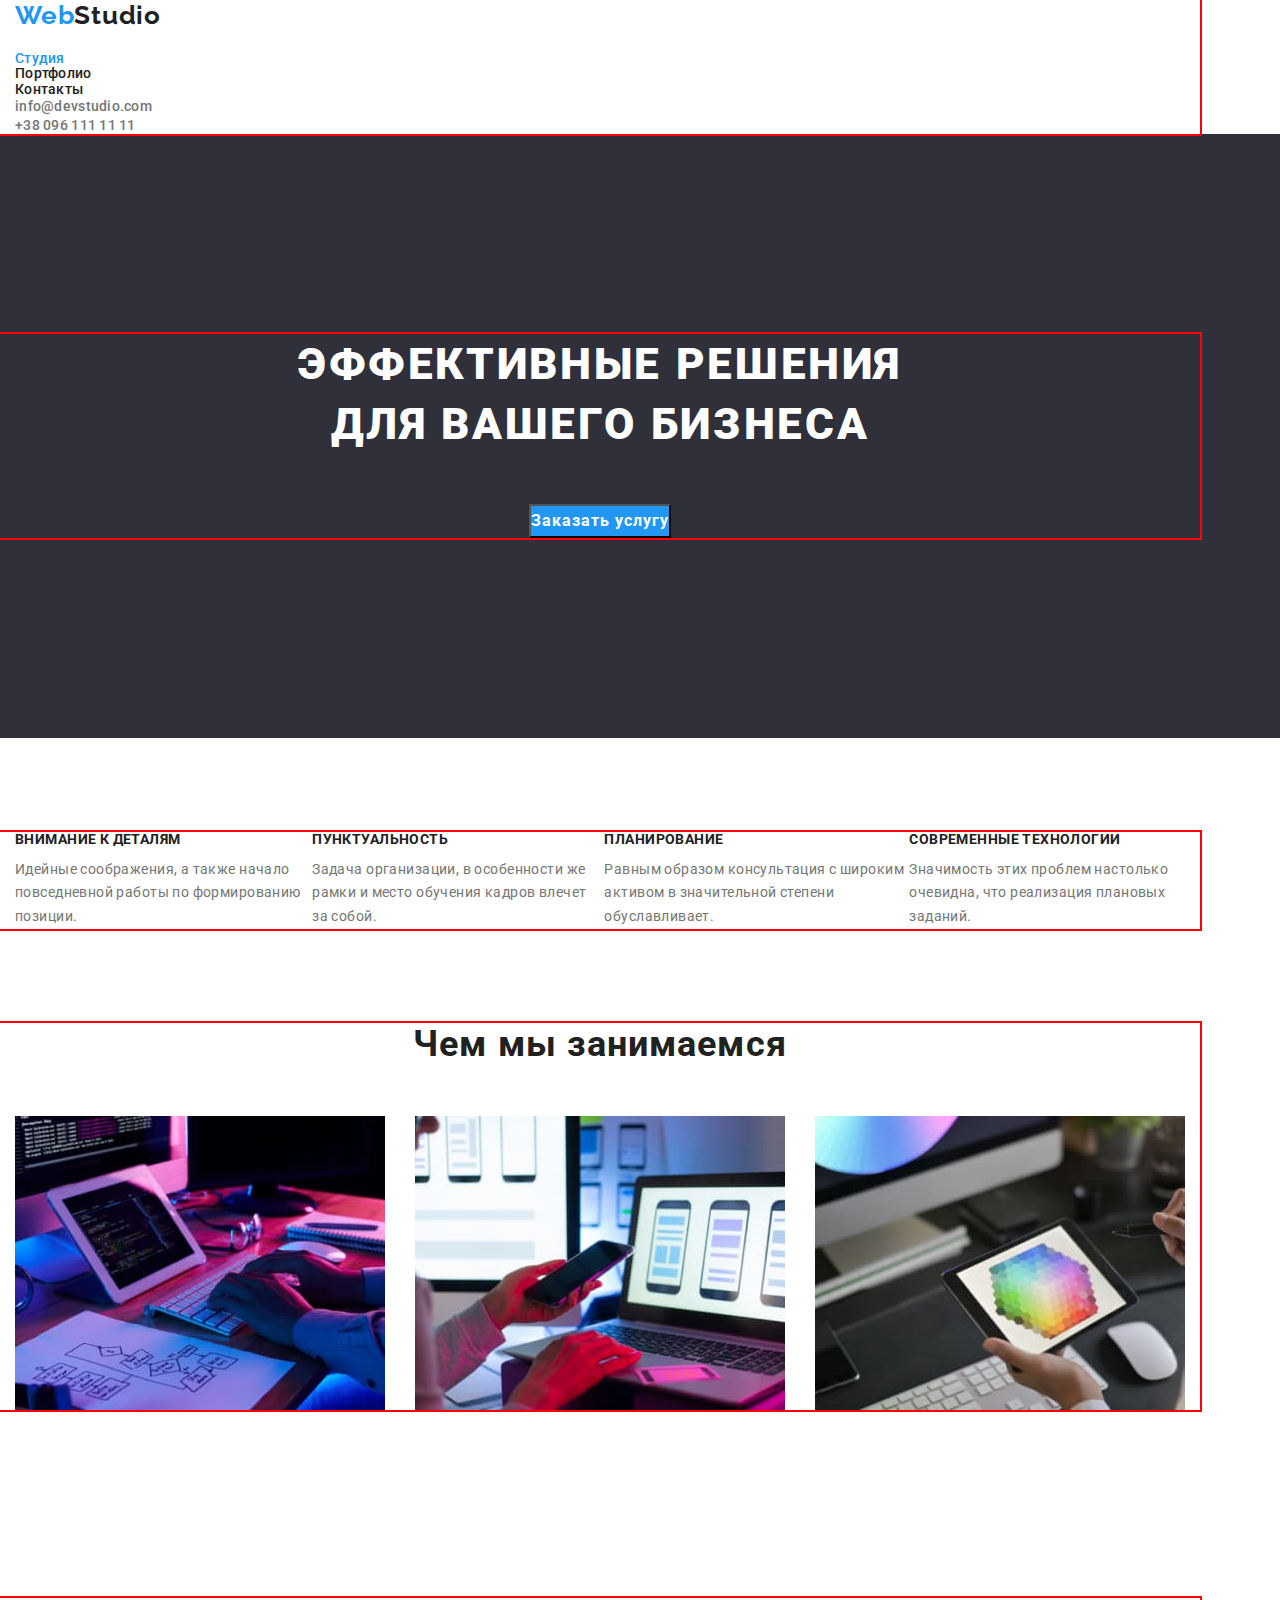
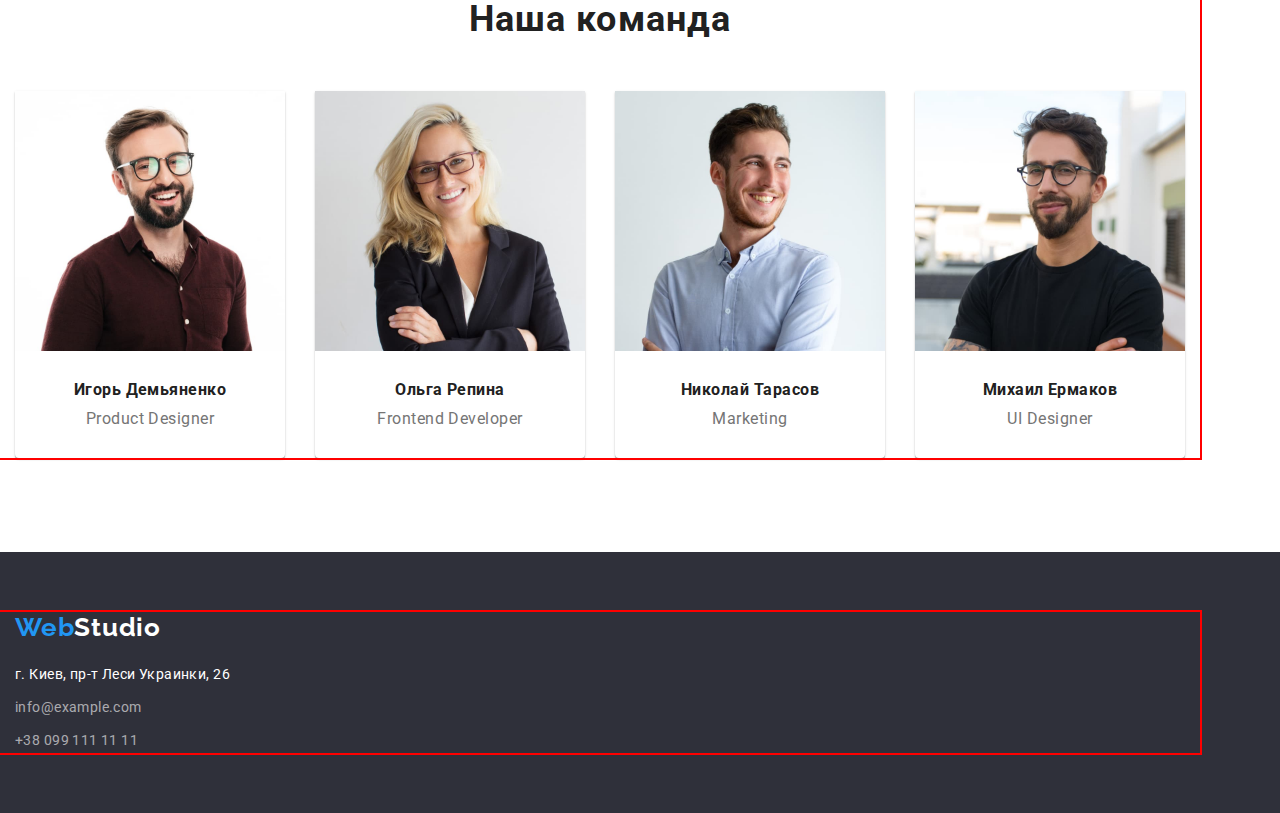
==== index.html @ fceec9f5 "change" ====
<!DOCTYPE html>
<html lang="ru">
  <head>
    <meta charset="UTF-8" />
    <meta http-equiv="X-UA-Compatible" content="IE=edge" />
    <meta name="viewport" content="width=device-width, initial-scale=1.0" />
    <link rel="stylesheet" href="./css/style.css" />
    <link rel="preconnect" href="https://fonts.googleapis.com" />
    <link rel="preconnect" href="https://fonts.gstatic.com" crossorigin />
    <link
      href="https://fonts.googleapis.com/css2?family=Raleway:wght@700&family=Roboto:wght@400;500;700;900&display=swap"
      rel="stylesheet"
    />
    <link
      rel="stylesheet"
      href="https://cdnjs.cloudflare.com/ajax/libs/modern-normalize/1.1.0/modern-normalize.min.css"
    />
    <link rel="stylesheet" href="./css/style.css" />
    <title>WebStudio</title>
  </head>
  <body>
    <!-- Header -->
    <header class="header">
      <div class="container">
        <a class="logo link" href=""
          >Web<span class="logo-dark link">Studio</span>
        </a>
        <nav class="nav">
          <ul class="nav-list list">
            <li class="nav-item">
              <a class="link current" href="./index.html">Студия</a>
            </li>
            <li class="nav-item">
              <a class="link" href="./portfolio.html">Портфолио</a>
            </li>
            <li class="nav-item">
              <a class="link" href="">Контакты</a>
            </li>
          </ul>
        </nav>
        <ul class="list">
          <li class="item">
            <a class="link link-item" href="mailto:info@devstudio.com"
              >info@devstudio.com</a
            >
          </li>
          <li class="item">
            <a class="link link-item" href="tel:+380961111111"
              >+38 096 111 11 11</a
            >
          </li>
        </ul>
      </div>
    </header>
    <main>
      <!-- Hero -->
      <section class="hero">
        <div class="container">
          <h1 class="hero-title">
            Эффективные решения<br />для вашего бизнеса
          </h1>
          <button class="hero-button btn" type="button">Заказать услугу</button>
        </div>
      </section>
      <!-- Preference -->
      <section class="section">
        <div class="container">
          <h2 class="visually-hidden">Наши преимущества</h2>
          <ul class="features list">
            <div class="pref">
              <li class="features-item">
                <h3 class="features-title">Внимание к деталям</h3>
                <p class="features-text">
                  Идейные соображения, а также начало повседневной работы по
                  формированию позиции.
                </p>
              </li>
              <li class="features-item">
                <h3 class="features-title">Пунктуальность</h3>
                <p class="features-text">
                  Задача организации, в особенности же рамки и место обучения
                  кадров влечет за собой.
                </p>
              </li>
              <li class="features-item">
                <h3 class="features-title">Планирование</h3>
                <p class="features-text">
                  Равным образом консультация с широким активом в значительной
                  степени обуславливает.
                </p>
              </li>
              <li class="features-item">
                <h3 class="features-title">Современные технологии</h3>
                <p class="features-text">
                  Значимость этих проблем настолько очевидна, что реализация
                  плановых заданий.
                </p>
              </li>
            </div>
          </ul>
        </div>
      </section>
      <!-- Work -->
      <section class="section section-work">
        <div class="container">
          <h2 class="section-caption">Чем мы занимаемся</h2>
          <ul class="work list">
            <li class="work-item">
              <img
                class="work-img"
                src="./imgs/img1.jpg"
                width="370"
                alt="Десктопные приложения"
              />
            </li>

            <li class="work-item">
              <img
                class="work-img"
                src="./imgs/img2.jpg"
                width="370"
                alt="Мобильные приложения"
              />
            </li>

            <li class="work-item">
              <img
                class="work-img"
                src="./imgs/img3.jpg"
                width="370"
                alt="Дизайнерские решения"
              />
            </li>
          </ul>
        </div>
      </section>
      <!-- Team -->
      <section class="team">
        <div class="container">
          <h2 class="team-caption">Наша команда</h2>
          <ul class="team-list list">
            <li class="team-item">
              <img
                class="team-img"
                src="./imgs/a.jpg"
                width="270"
                alt="Игорь Демьяненко"
              />
              <h3 class="team-title">Игорь Демьяненко</h3>
              <p class="team-text">Product Designer</p>
            </li>

            <li class="team-item">
              <img
                class="team-img"
                src="./imgs/b.jpg"
                width="270"
                alt="Ольга Репина"
              />
              <h3 class="team-title">Ольга Репина</h3>
              <p class="team-text">Frontend Developer</p>
            </li>

            <li class="team-item">
              <img
                class="team-img"
                src="./imgs/c.jpg"
                width="270"
                alt="Николай Тарасов"
              />
              <h3 class="team-title">Николай Тарасов</h3>
              <p class="team-text">Marketing</p>
            </li>

            <li class="team-item">
              <img
                class="team-img"
                src="./imgs/d.jpg"
                width="270"
                alt="Михаил Ермаков"
              />
              <h3 class="team-title">Михаил Ермаков</h3>
              <p class="team-text">UI Designer</p>
            </li>
          </ul>
        </div>
      </section>
    </main>
    <footer class="footer">
      <div class="container">
        <a class="logo link" href="./index.html"
          >Web<span class="logo-light link">Studio</span>
        </a>
        <address class="info">
          <ul class="adres list">
            <li class="adres-item">
              <a
                class="adres-link link"
                href="https://goo.gl/maps/GMDMJcy5s2AakEA77"
                >г. Киев, пр-т Леси Украинки, 26</a
              >
            </li>
            <li class="adres-item">
              <a class="adres-link-contacts link" href="mailto:info@example.com"
                >info@example.com</a
              >
            </li>
            <li class="adres-item">
              <a class="adres-link-contacts link" href="tel:+380991111111"
                >+38 099 111 11 11</a
              >
            </li>
          </ul>
        </address>
      </div>
    </footer>
  </body>
</html>
---- css/style.css ----
:root {
  --main-color: #212121;
  --text-color: #757575;
  --accent-color: #2196f3;
  --white-color-text: #ffffff;
  --background: #2f303a;
  --address-links-footer: rgba(255, 255, 255, 0.6);
}
body {
  font-family: "Roboto", sans-serif;
  color: var(--main-color);
}
.link {
  text-decoration: none;
  color: var(--main-color);
}

.list {
  list-style: none;
  padding: 0;
  margin: 0;
}

.section {
  padding-top: 94px;
  padding-bottom: 94px;
}
h1,
h2,
h3,
h4,
h5,
h6,
p {
  margin: 0;
}
button {
  padding: 0;
}

img {
  display: block;
  max-width: 100%;
  height: auto;
}
.container {
  margin: 0;
  width: 1200px;
  padding-left: 15px;
  padding-right: 15px;
  outline: 2px solid red;
}

/*------------------------ Header ------------------------- */
.logo {
  font-family: "Raleway", sans-serif;
  font-weight: 700;
  font-size: 26px;
  line-height: 1.19;
  letter-spacing: 0.03em;
  color: var(--accent-color);
}

.logo-dark {
  color: var(--main-color);
}

.nav-list .link:hover,
.nav-list .link:focus {
  color: var(--accent-color);
}

.nav-list .link.current {
  color: var(--accent-color);
}

.nav-item {
  font-weight: 500;
  font-size: 14px;
  line-height: 1.1;
  letter-spacing: 0.02em;
}

.link-item {
  font-weight: 500;
  font-size: 14px;
  line-height: 1.1;
  letter-spacing: 0.02em;
  color: var(--text-color);
}

.link-item:hover,
.link-item:focus {
  color: var(--accent-color);
}

/*------------------------ Hero ------------------------- */
.hero {
  padding-top: 200px;
  padding-bottom: 200px;
  text-align: center;

  background-color: var(--background);
}

.hero-title {
  margin-bottom: 50px;

  font-weight: 900;
  font-size: 44px;
  line-height: 60px;
  letter-spacing: 0.06em;
  text-transform: uppercase;
  color: var(--white-color-text);
}

.hero-button {
  font-family: inherit;
  font-weight: 700;
  font-size: 16px;
  line-height: 1.9;
  letter-spacing: 0.06em;
  color: var(--white-color-text);
  background-color: var(--accent-color);
  cursor: pointer;
}

/*------------------------ Preference ------------------------- */
.pref {
  display: flex;
}
.features-title {
  margin-bottom: 10px;

  font-size: 14px;
  line-height: 1.1;
  letter-spacing: 0.03em;
  text-transform: uppercase;
}

.features-text {
  font-size: 14px;
  line-height: 1.7;
  letter-spacing: 0.03em;
  color: var(--text-color);
}
.visually-hidden {
  position: absolute;
  white-space: nowrap;
  width: 1px;
  height: 1px;
  overflow: hidden;
  border: 0;
  padding: 0;
  clip: rect(0 0 0 0);
  clip-path: inset(50%);
  margin: -1px;
}

/*------------------------ Work ------------------------- */

.section-work {
  padding-top: 0;
}

.section-caption {
  text-align: center;
  margin-bottom: 50px;
  font-size: 36px;
  line-height: 1.2;
  letter-spacing: 0.03em;
}
.work {
  display: flex;
}

.work-item {
  width: 370;
}
.work-item:not(:first-child) {
  margin-left: 30px;
}

/*------------------------ Team ------------------------- */
.team {
  padding-top: 94px;
  padding-bottom: 94px;
}

.team-caption {
  margin-bottom: 50px;
  text-align: center;
  font-weight: 700;
  font-size: 36px;
  line-height: 1.2;
  letter-spacing: 0.03em;
}
.team-list {
  display: flex;
  text-align: center;
}
.team-item {
  box-shadow: 0px 1px 3px rgba(0, 0, 0, 0.12), 0px 1px 1px rgba(0, 0, 0, 0.14),
    0px 2px 1px rgba(0, 0, 0, 0.2);
  background: #ffffff;
  border-radius: 0px 0px 4px 4px;
  width: 270px;
}
.team-item:not(:last-child) {
  margin-right: 30px;
}
.team-img {
  margin-bottom: 30px;
}
.team-title {
  margin-bottom: 10px;

  font-size: 16px;
  line-height: 1.1;
  letter-spacing: 0.03em;
}
.team-text {
  margin-bottom: 30px;
  font-size: 16px;
  line-height: 1.2;
  letter-spacing: 0.03em;
  color: var(--text-color);
}

/*------------------------ Footer ------------------------- */
.footer {
  padding-top: 60px;
  padding-bottom: 60px;
  background: var(--background);
}

.logo {
  display: block;
  margin-bottom: 20px;
}

.logo-light {
  color: var(--white-color-text);
}

.adres-item:not(:last-child) {
  margin-bottom: 9px;
}
.adres-link {
  margin-bottom: 9px;

  font-style: normal;
  font-size: 14px;
  line-height: 1.7;
  letter-spacing: 0.03em;

  color: var(--white-color-text);
}
.adres-link-contacts {
  font-style: normal;
  font-size: 14px;
  line-height: 1.7;
  letter-spacing: 0.03em;

  color: var(--address-links-footer);
}

/*------------------------ Portfolio ------------------------- */
.filter-button {
  font-family: inherit;
  font-weight: 500;
  font-size: 16px;
  line-height: 1.6;
  letter-spacing: 0.03em;
  background: #f5f4fa;
  cursor: pointer;
}

.filter .filter-button:hover,
.filter .filter-button:focus {
  color: white;
  background-color: var(--accent-color);
}

.card-title {
  font-size: 18px;
  line-height: 2;
  letter-spacing: 0.06em;
}

.card-text {
  font-size: 16px;
  line-height: 1.9;
  letter-spacing: 0.03em;
  color: var(--text-color);
}
---- css/style.css ----
:root {
  --main-color: #212121;
  --text-color: #757575;
  --accent-color: #2196f3;
  --white-color-text: #ffffff;
  --background: #2f303a;
  --address-links-footer: rgba(255, 255, 255, 0.6);
}
body {
  font-family: "Roboto", sans-serif;
  color: var(--main-color);
}
.link {
  text-decoration: none;
  color: var(--main-color);
}

.list {
  list-style: none;
  padding: 0;
  margin: 0;
}

.section {
  padding-top: 94px;
  padding-bottom: 94px;
}
h1,
h2,
h3,
h4,
h5,
h6,
p {
  margin: 0;
}
button {
  padding: 0;
}

img {
  display: block;
  max-width: 100%;
  height: auto;
}
.container {
  margin: 0;
  width: 1200px;
  padding-left: 15px;
  padding-right: 15px;
  outline: 2px solid red;
}

/*------------------------ Header ------------------------- */
.logo {
  font-family: "Raleway", sans-serif;
  font-weight: 700;
  font-size: 26px;
  line-height: 1.19;
  letter-spacing: 0.03em;
  color: var(--accent-color);
}

.logo-dark {
  color: var(--main-color);
}

.nav-list .link:hover,
.nav-list .link:focus {
  color: var(--accent-color);
}

.nav-list .link.current {
  color: var(--accent-color);
}

.nav-item {
  font-weight: 500;
  font-size: 14px;
  line-height: 1.1;
  letter-spacing: 0.02em;
}

.link-item {
  font-weight: 500;
  font-size: 14px;
  line-height: 1.1;
  letter-spacing: 0.02em;
  color: var(--text-color);
}

.link-item:hover,
.link-item:focus {
  color: var(--accent-color);
}

/*------------------------ Hero ------------------------- */
.hero {
  padding-top: 200px;
  padding-bottom: 200px;
  text-align: center;

  background-color: var(--background);
}

.hero-title {
  margin-bottom: 50px;

  font-weight: 900;
  font-size: 44px;
  line-height: 60px;
  letter-spacing: 0.06em;
  text-transform: uppercase;
  color: var(--white-color-text);
}

.hero-button {
  font-family: inherit;
  font-weight: 700;
  font-size: 16px;
  line-height: 1.9;
  letter-spacing: 0.06em;
  color: var(--white-color-text);
  background-color: var(--accent-color);
  cursor: pointer;
}

/*------------------------ Preference ------------------------- */
.pref {
  display: flex;
}
.features-title {
  margin-bottom: 10px;

  font-size: 14px;
  line-height: 1.1;
  letter-spacing: 0.03em;
  text-transform: uppercase;
}

.features-text {
  font-size: 14px;
  line-height: 1.7;
  letter-spacing: 0.03em;
  color: var(--text-color);
}
.visually-hidden {
  position: absolute;
  white-space: nowrap;
  width: 1px;
  height: 1px;
  overflow: hidden;
  border: 0;
  padding: 0;
  clip: rect(0 0 0 0);
  clip-path: inset(50%);
  margin: -1px;
}

/*------------------------ Work ------------------------- */

.section-work {
  padding-top: 0;
}

.section-caption {
  text-align: center;
  margin-bottom: 50px;
  font-size: 36px;
  line-height: 1.2;
  letter-spacing: 0.03em;
}
.work {
  display: flex;
}

.work-item {
  width: 370;
}
.work-item:not(:first-child) {
  margin-left: 30px;
}

/*------------------------ Team ------------------------- */
.team {
  padding-top: 94px;
  padding-bottom: 94px;
}

.team-caption {
  margin-bottom: 50px;
  text-align: center;
  font-weight: 700;
  font-size: 36px;
  line-height: 1.2;
  letter-spacing: 0.03em;
}
.team-list {
  display: flex;
  text-align: center;
}
.team-item {
  box-shadow: 0px 1px 3px rgba(0, 0, 0, 0.12), 0px 1px 1px rgba(0, 0, 0, 0.14),
    0px 2px 1px rgba(0, 0, 0, 0.2);
  background: #ffffff;
  border-radius: 0px 0px 4px 4px;
  width: 270px;
}
.team-item:not(:last-child) {
  margin-right: 30px;
}
.team-img {
  margin-bottom: 30px;
}
.team-title {
  margin-bottom: 10px;

  font-size: 16px;
  line-height: 1.1;
  letter-spacing: 0.03em;
}
.team-text {
  margin-bottom: 30px;
  font-size: 16px;
  line-height: 1.2;
  letter-spacing: 0.03em;
  color: var(--text-color);
}

/*------------------------ Footer ------------------------- */
.footer {
  padding-top: 60px;
  padding-bottom: 60px;
  background: var(--background);
}

.logo {
  display: block;
  margin-bottom: 20px;
}

.logo-light {
  color: var(--white-color-text);
}

.adres-item:not(:last-child) {
  margin-bottom: 9px;
}
.adres-link {
  margin-bottom: 9px;

  font-style: normal;
  font-size: 14px;
  line-height: 1.7;
  letter-spacing: 0.03em;

  color: var(--white-color-text);
}
.adres-link-contacts {
  font-style: normal;
  font-size: 14px;
  line-height: 1.7;
  letter-spacing: 0.03em;

  color: var(--address-links-footer);
}

/*------------------------ Portfolio ------------------------- */
.filter-button {
  font-family: inherit;
  font-weight: 500;
  font-size: 16px;
  line-height: 1.6;
  letter-spacing: 0.03em;
  background: #f5f4fa;
  cursor: pointer;
}

.filter .filter-button:hover,
.filter .filter-button:focus {
  color: white;
  background-color: var(--accent-color);
}

.card-title {
  font-size: 18px;
  line-height: 2;
  letter-spacing: 0.06em;
}

.card-text {
  font-size: 16px;
  line-height: 1.9;
  letter-spacing: 0.03em;
  color: var(--text-color);
}
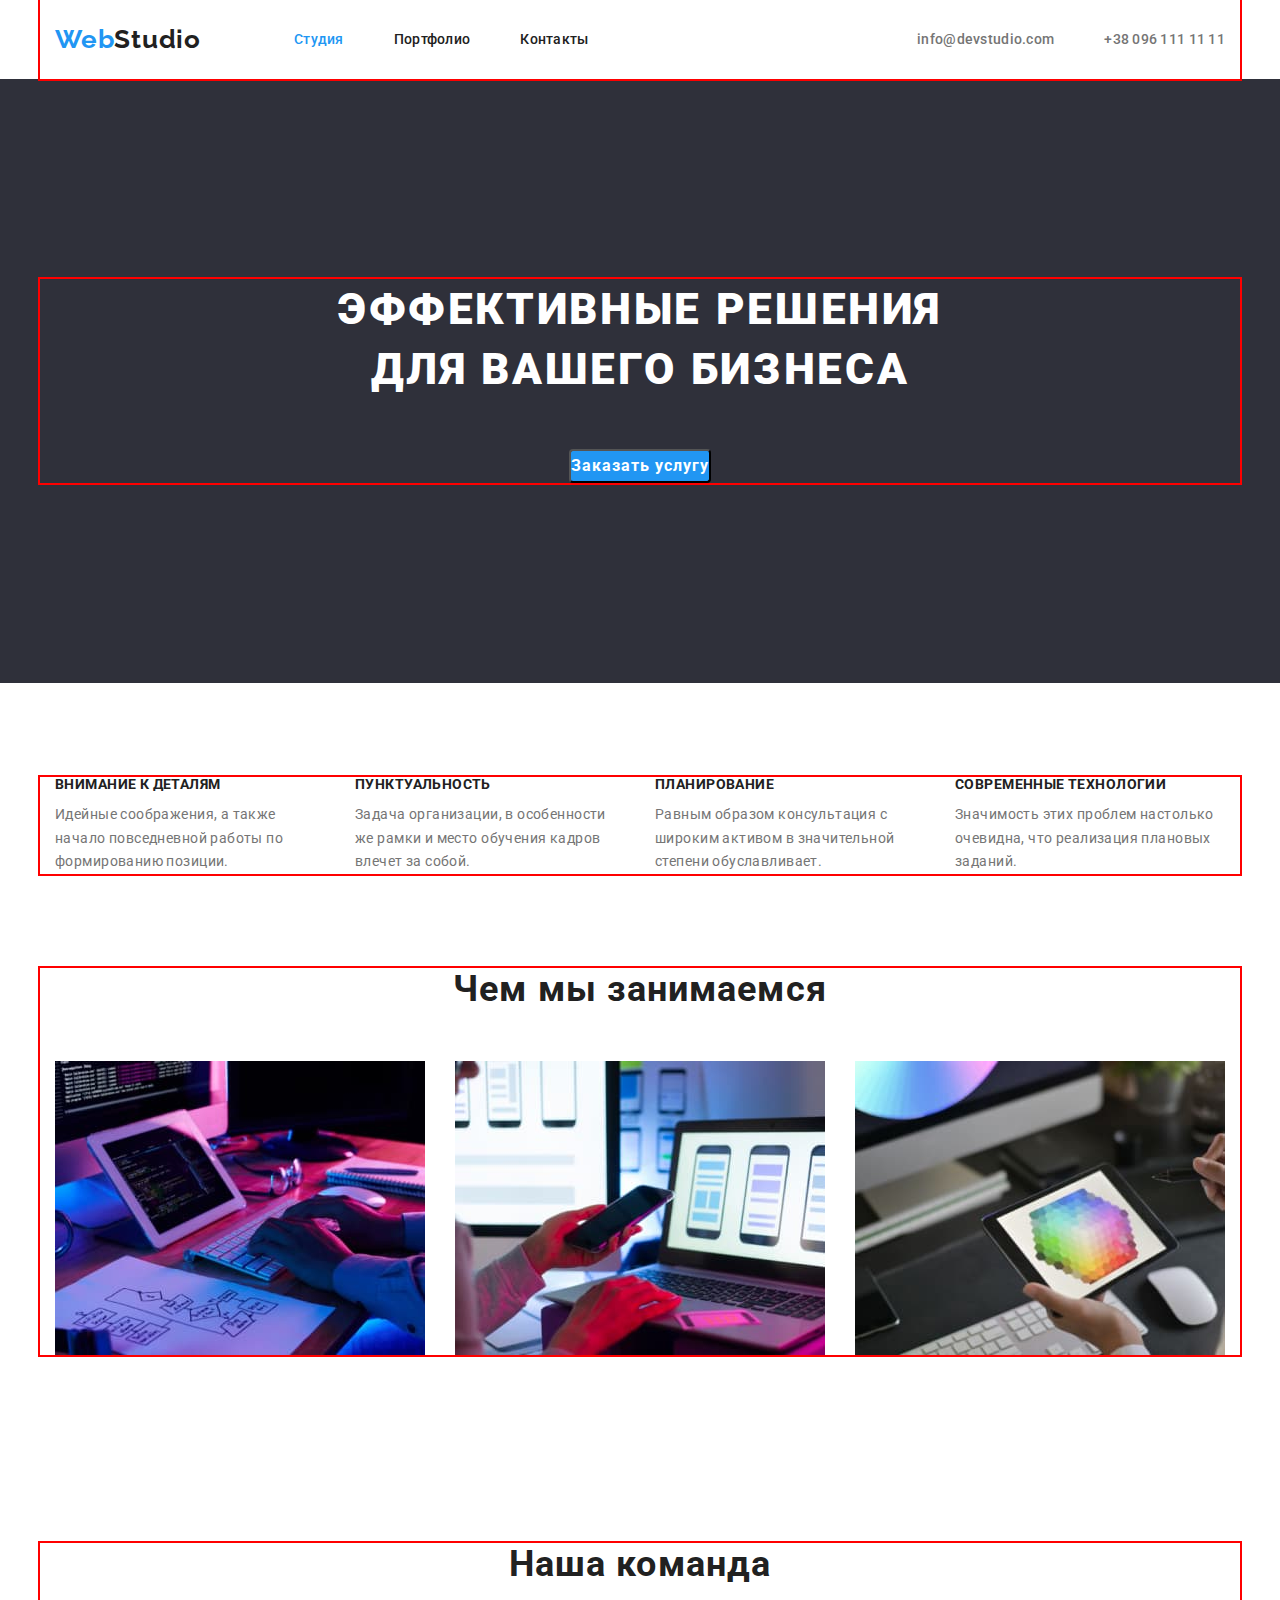
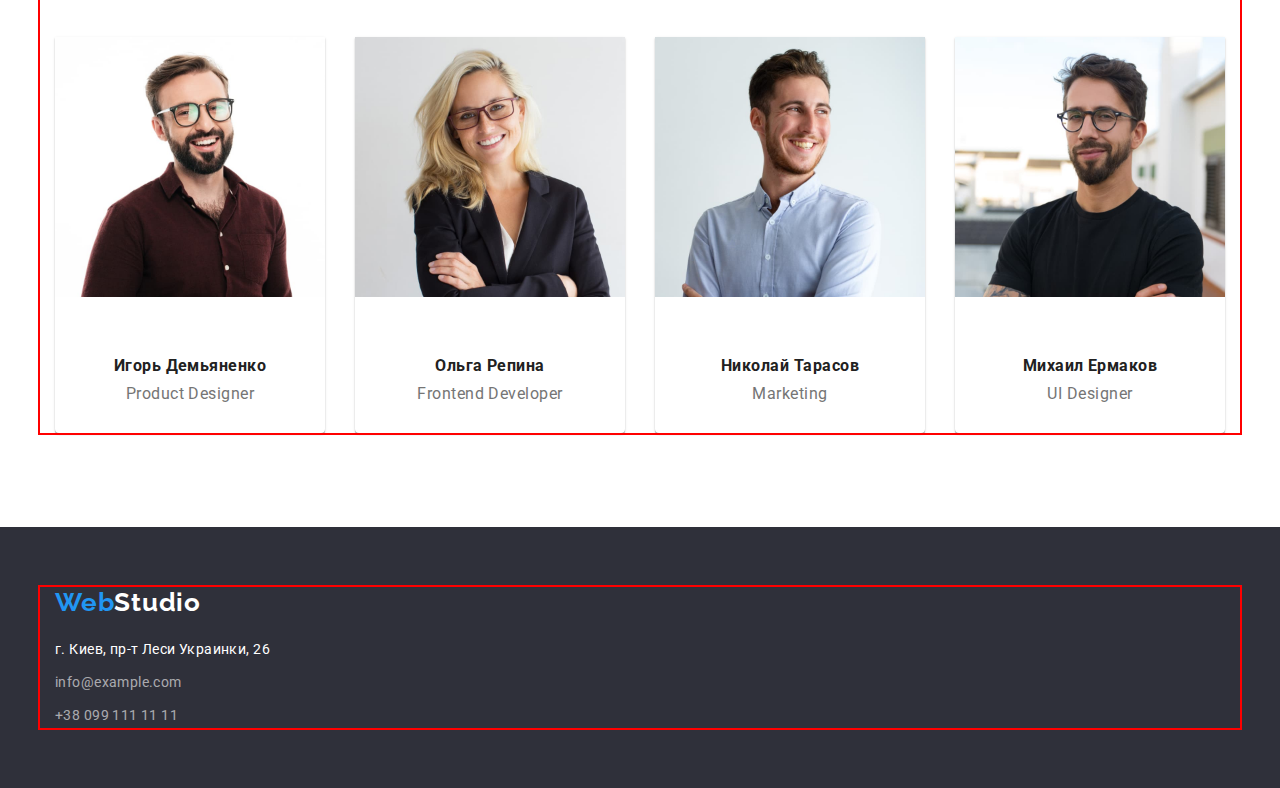
==== commit 3e7296b7: "renew" ====
--- a/index.html
+++ b/index.html
@@ -21,11 +21,12 @@
   <body>
     <!-- Header -->
     <header class="header">
-      <div class="container">
-        <a class="logo link" href=""
-          >Web<span class="logo-dark link">Studio</span>
-        </a>
+      <div class="container nav">
         <nav class="nav">
+          <a class="logo link" href=""
+            >Web<span class="logo-dark link">Studio</span>
+          </a>
+
           <ul class="nav-list list">
             <li class="nav-item">
               <a class="link current" href="./index.html">Студия</a>
@@ -38,13 +39,13 @@
             </li>
           </ul>
         </nav>
-        <ul class="list">
-          <li class="item">
+        <ul class="list list-nav">
+          <li class="item-nav item">
             <a class="link link-item" href="mailto:info@devstudio.com"
               >info@devstudio.com</a
             >
           </li>
-          <li class="item">
+          <li class="item-nav item">
             <a class="link link-item" href="tel:+380961111111"
               >+38 096 111 11 11</a
             >
@@ -146,8 +147,10 @@
                 width="270"
                 alt="Игорь Демьяненко"
               />
-              <h3 class="team-title">Игорь Демьяненко</h3>
-              <p class="team-text">Product Designer</p>
+              <div class="shelf">
+                <h3 class="team-title">Игорь Демьяненко</h3>
+                <p class="team-text">Product Designer</p>
+              </div>
             </li>
 
             <li class="team-item">
@@ -157,8 +160,10 @@
                 width="270"
                 alt="Ольга Репина"
               />
-              <h3 class="team-title">Ольга Репина</h3>
-              <p class="team-text">Frontend Developer</p>
+              <div class="shelf">
+                <h3 class="team-title">Ольга Репина</h3>
+                <p class="team-text">Frontend Developer</p>
+              </div>
             </li>
 
             <li class="team-item">
@@ -168,8 +173,10 @@
                 width="270"
                 alt="Николай Тарасов"
               />
-              <h3 class="team-title">Николай Тарасов</h3>
-              <p class="team-text">Marketing</p>
+              <div class="shelf">
+                <h3 class="team-title">Николай Тарасов</h3>
+                <p class="team-text">Marketing</p>
+              </div>
             </li>
 
             <li class="team-item">
@@ -179,8 +186,10 @@
                 width="270"
                 alt="Михаил Ермаков"
               />
-              <h3 class="team-title">Михаил Ермаков</h3>
-              <p class="team-text">UI Designer</p>
+              <div class="shelf">
+                <h3 class="team-title">Михаил Ермаков</h3>
+                <p class="team-text">UI Designer</p>
+              </div>
             </li>
           </ul>
         </div>
@@ -188,9 +197,11 @@
     </main>
     <footer class="footer">
       <div class="container">
-        <a class="logo link" href="./index.html"
-          >Web<span class="logo-light link">Studio</span>
-        </a>
+        <div class="logo-footer">
+          <a class="logo link" href="./index.html"
+            >Web<span class="logo-light link">Studio</span>
+          </a>
+        </div>
         <address class="info">
           <ul class="adres list">
             <li class="adres-item">
--- a/css/style.css
+++ b/css/style.css
@@ -11,6 +11,7 @@
   color: var(--main-color);
 }
 .link {
+  display: block;
   text-decoration: none;
   color: var(--main-color);
 }
@@ -44,7 +45,7 @@
   height: auto;
 }
 .container {
-  margin: 0;
+  margin: 0 auto;
   width: 1200px;
   padding-left: 15px;
   padding-right: 15px;
@@ -52,7 +53,14 @@
 }
 
 /*------------------------ Header ------------------------- */
+.nav {
+  display: flex;
+  align-items: center;
+}
+
 .logo {
+  /* align-items: center; */
+  /* display: flex; */
   font-family: "Raleway", sans-serif;
   font-weight: 700;
   font-size: 26px;
@@ -65,6 +73,44 @@
   color: var(--main-color);
 }
 
+.nav-list {
+  display: flex;
+  margin-left: 93px;
+}
+.nav-list .nav-item + .nav-item {
+  margin-left: 50px;
+}
+
+.nav-item {
+  font-weight: 500;
+  font-size: 14px;
+  line-height: 1.1;
+  letter-spacing: 0.02em;
+}
+.list-nav {
+  display: flex;
+  margin-left: auto;
+}
+.item-nav + .item-nav {
+  margin-left: 50px;
+}
+
+.link-item {
+  display: flex;
+  align-items: center;
+  padding: 32px, 0px;
+  font-weight: 500;
+  font-size: 14px;
+  line-height: 1.1;
+  letter-spacing: 0.02em;
+  color: var(--text-color);
+}
+.nav-list .link {
+  display: block;
+  padding-top: 32px;
+  padding-bottom: 32px;
+}
+
 .nav-list .link:hover,
 .nav-list .link:focus {
   color: var(--accent-color);
@@ -72,21 +118,6 @@
 
 .nav-list .link.current {
   color: var(--accent-color);
-}
-
-.nav-item {
-  font-weight: 500;
-  font-size: 14px;
-  line-height: 1.1;
-  letter-spacing: 0.02em;
-}
-
-.link-item {
-  font-weight: 500;
-  font-size: 14px;
-  line-height: 1.1;
-  letter-spacing: 0.02em;
-  color: var(--text-color);
 }
 
 .link-item:hover,
@@ -118,16 +149,24 @@
   font-family: inherit;
   font-weight: 700;
   font-size: 16px;
-  line-height: 1.9;
+  line-height: 1.88;
   letter-spacing: 0.06em;
+  border-radius: 4px;
+  cursor: pointer;
+
   color: var(--white-color-text);
   background-color: var(--accent-color);
-  cursor: pointer;
 }
 
 /*------------------------ Preference ------------------------- */
 .pref {
   display: flex;
+}
+.features-item {
+  width: 270px;
+}
+.features-item:not(:last-child) {
+  margin-right: 30px;
 }
 .features-title {
   margin-bottom: 10px;
@@ -220,11 +259,14 @@
   letter-spacing: 0.03em;
 }
 .team-text {
-  margin-bottom: 30px;
+  /* margin-bottom: 30px; */
   font-size: 16px;
   line-height: 1.2;
   letter-spacing: 0.03em;
   color: var(--text-color);
+}
+.shelf {
+  padding: 30px;
 }
 
 /*------------------------ Footer ------------------------- */
@@ -235,6 +277,10 @@
 }
 
 .logo {
+  display: flex;
+}
+
+.logo-footer {
   display: block;
   margin-bottom: 20px;
 }
--- a/css/style.css
+++ b/css/style.css
@@ -11,6 +11,7 @@
   color: var(--main-color);
 }
 .link {
+  display: block;
   text-decoration: none;
   color: var(--main-color);
 }
@@ -44,7 +45,7 @@
   height: auto;
 }
 .container {
-  margin: 0;
+  margin: 0 auto;
   width: 1200px;
   padding-left: 15px;
   padding-right: 15px;
@@ -52,7 +53,14 @@
 }
 
 /*------------------------ Header ------------------------- */
+.nav {
+  display: flex;
+  align-items: center;
+}
+
 .logo {
+  /* align-items: center; */
+  /* display: flex; */
   font-family: "Raleway", sans-serif;
   font-weight: 700;
   font-size: 26px;
@@ -65,6 +73,44 @@
   color: var(--main-color);
 }
 
+.nav-list {
+  display: flex;
+  margin-left: 93px;
+}
+.nav-list .nav-item + .nav-item {
+  margin-left: 50px;
+}
+
+.nav-item {
+  font-weight: 500;
+  font-size: 14px;
+  line-height: 1.1;
+  letter-spacing: 0.02em;
+}
+.list-nav {
+  display: flex;
+  margin-left: auto;
+}
+.item-nav + .item-nav {
+  margin-left: 50px;
+}
+
+.link-item {
+  display: flex;
+  align-items: center;
+  padding: 32px, 0px;
+  font-weight: 500;
+  font-size: 14px;
+  line-height: 1.1;
+  letter-spacing: 0.02em;
+  color: var(--text-color);
+}
+.nav-list .link {
+  display: block;
+  padding-top: 32px;
+  padding-bottom: 32px;
+}
+
 .nav-list .link:hover,
 .nav-list .link:focus {
   color: var(--accent-color);
@@ -72,21 +118,6 @@
 
 .nav-list .link.current {
   color: var(--accent-color);
-}
-
-.nav-item {
-  font-weight: 500;
-  font-size: 14px;
-  line-height: 1.1;
-  letter-spacing: 0.02em;
-}
-
-.link-item {
-  font-weight: 500;
-  font-size: 14px;
-  line-height: 1.1;
-  letter-spacing: 0.02em;
-  color: var(--text-color);
 }
 
 .link-item:hover,
@@ -118,16 +149,24 @@
   font-family: inherit;
   font-weight: 700;
   font-size: 16px;
-  line-height: 1.9;
+  line-height: 1.88;
   letter-spacing: 0.06em;
+  border-radius: 4px;
+  cursor: pointer;
+
   color: var(--white-color-text);
   background-color: var(--accent-color);
-  cursor: pointer;
 }
 
 /*------------------------ Preference ------------------------- */
 .pref {
   display: flex;
+}
+.features-item {
+  width: 270px;
+}
+.features-item:not(:last-child) {
+  margin-right: 30px;
 }
 .features-title {
   margin-bottom: 10px;
@@ -220,11 +259,14 @@
   letter-spacing: 0.03em;
 }
 .team-text {
-  margin-bottom: 30px;
+  /* margin-bottom: 30px; */
   font-size: 16px;
   line-height: 1.2;
   letter-spacing: 0.03em;
   color: var(--text-color);
+}
+.shelf {
+  padding: 30px;
 }
 
 /*------------------------ Footer ------------------------- */
@@ -235,6 +277,10 @@
 }
 
 .logo {
+  display: flex;
+}
+
+.logo-footer {
   display: block;
   margin-bottom: 20px;
 }
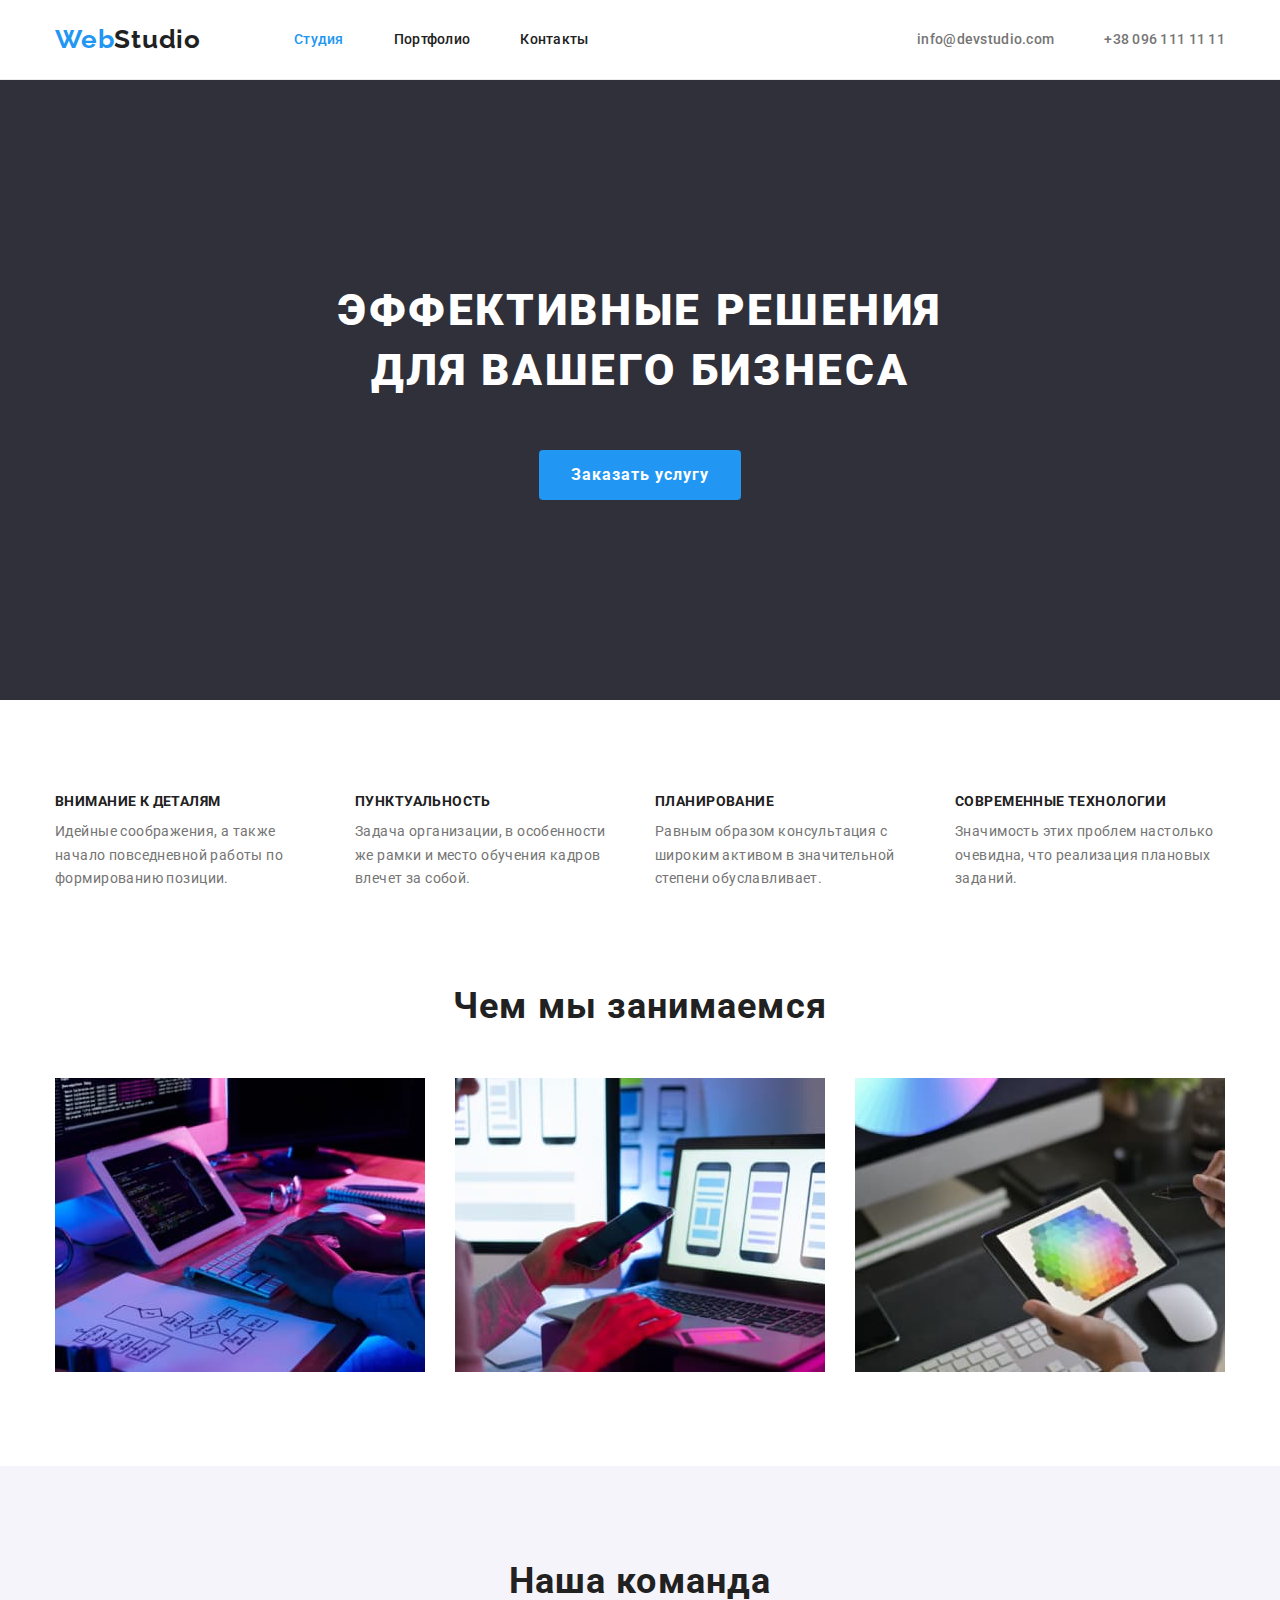
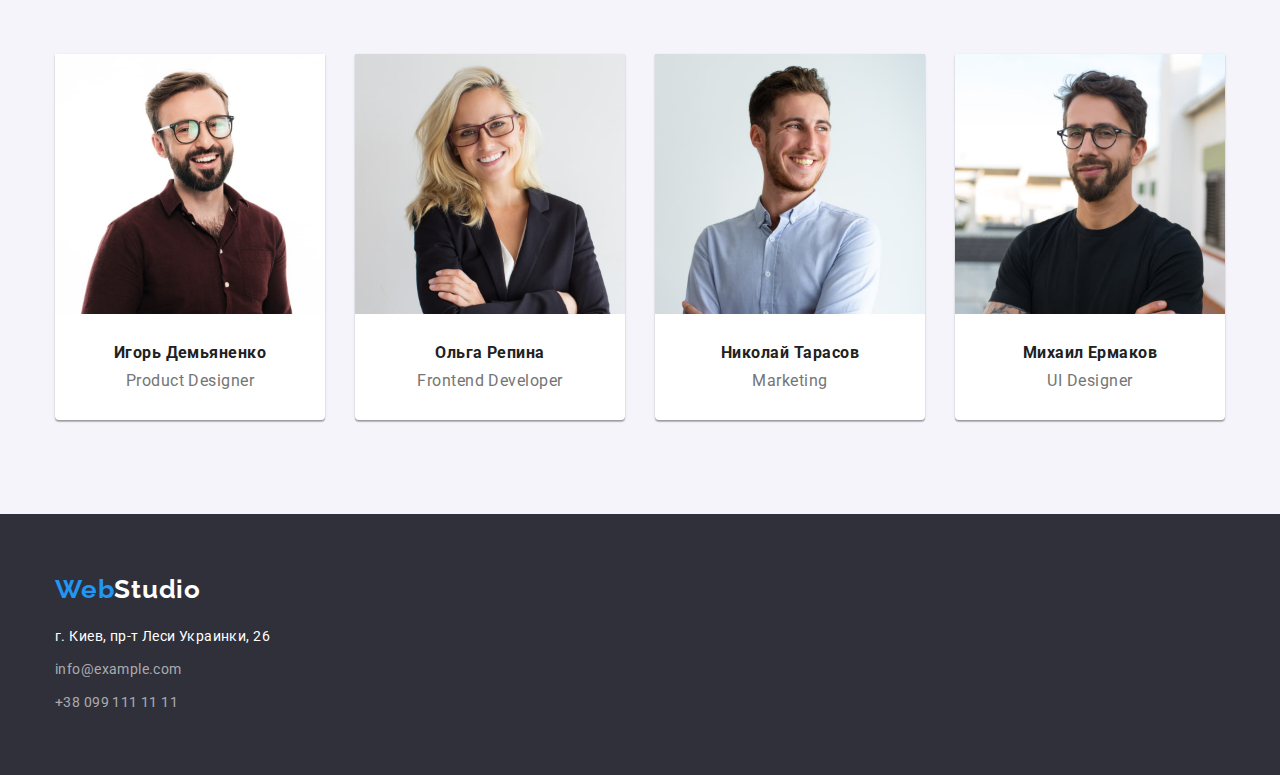
==== commit 9075bc86: "Finall changes" ====
--- a/index.html
+++ b/index.html
@@ -23,9 +23,7 @@
     <header class="header">
       <div class="container nav">
         <nav class="nav">
-          <a class="logo link" href=""
-            >Web<span class="logo-dark link">Studio</span>
-          </a>
+          <a class="logo link" href="">Web<span class="logo-dark link">Studio</span> </a>
 
           <ul class="nav-list list">
             <li class="nav-item">
@@ -41,14 +39,10 @@
         </nav>
         <ul class="list list-nav">
           <li class="item-nav item">
-            <a class="link link-item" href="mailto:info@devstudio.com"
-              >info@devstudio.com</a
-            >
+            <a class="link link-item" href="mailto:info@devstudio.com">info@devstudio.com</a>
           </li>
           <li class="item-nav item">
-            <a class="link link-item" href="tel:+380961111111"
-              >+38 096 111 11 11</a
-            >
+            <a class="link link-item" href="tel:+380961111111">+38 096 111 11 11</a>
           </li>
         </ul>
       </div>
@@ -57,9 +51,7 @@
       <!-- Hero -->
       <section class="hero">
         <div class="container">
-          <h1 class="hero-title">
-            Эффективные решения<br />для вашего бизнеса
-          </h1>
+          <h1 class="hero-title">Эффективные решения<br />для вашего бизнеса</h1>
           <button class="hero-button btn" type="button">Заказать услугу</button>
         </div>
       </section>
@@ -68,36 +60,30 @@
         <div class="container">
           <h2 class="visually-hidden">Наши преимущества</h2>
           <ul class="features list">
-            <div class="pref">
-              <li class="features-item">
-                <h3 class="features-title">Внимание к деталям</h3>
-                <p class="features-text">
-                  Идейные соображения, а также начало повседневной работы по
-                  формированию позиции.
-                </p>
-              </li>
-              <li class="features-item">
-                <h3 class="features-title">Пунктуальность</h3>
-                <p class="features-text">
-                  Задача организации, в особенности же рамки и место обучения
-                  кадров влечет за собой.
-                </p>
-              </li>
-              <li class="features-item">
-                <h3 class="features-title">Планирование</h3>
-                <p class="features-text">
-                  Равным образом консультация с широким активом в значительной
-                  степени обуславливает.
-                </p>
-              </li>
-              <li class="features-item">
-                <h3 class="features-title">Современные технологии</h3>
-                <p class="features-text">
-                  Значимость этих проблем настолько очевидна, что реализация
-                  плановых заданий.
-                </p>
-              </li>
-            </div>
+            <li class="features-item">
+              <h3 class="features-title">Внимание к деталям</h3>
+              <p class="features-text">
+                Идейные соображения, а также начало повседневной работы по формированию позиции.
+              </p>
+            </li>
+            <li class="features-item">
+              <h3 class="features-title">Пунктуальность</h3>
+              <p class="features-text">
+                Задача организации, в особенности же рамки и место обучения кадров влечет за собой.
+              </p>
+            </li>
+            <li class="features-item">
+              <h3 class="features-title">Планирование</h3>
+              <p class="features-text">
+                Равным образом консультация с широким активом в значительной степени обуславливает.
+              </p>
+            </li>
+            <li class="features-item">
+              <h3 class="features-title">Современные технологии</h3>
+              <p class="features-text">
+                Значимость этих проблем настолько очевидна, что реализация плановых заданий.
+              </p>
+            </li>
           </ul>
         </div>
       </section>
@@ -107,46 +93,26 @@
           <h2 class="section-caption">Чем мы занимаемся</h2>
           <ul class="work list">
             <li class="work-item">
-              <img
-                class="work-img"
-                src="./imgs/img1.jpg"
-                width="370"
-                alt="Десктопные приложения"
-              />
+              <img class="work-img" src="./imgs/img1.jpg" width="370" alt="Десктопные приложения" />
             </li>
 
             <li class="work-item">
-              <img
-                class="work-img"
-                src="./imgs/img2.jpg"
-                width="370"
-                alt="Мобильные приложения"
-              />
+              <img class="work-img" src="./imgs/img2.jpg" width="370" alt="Мобильные приложения" />
             </li>
 
             <li class="work-item">
-              <img
-                class="work-img"
-                src="./imgs/img3.jpg"
-                width="370"
-                alt="Дизайнерские решения"
-              />
+              <img class="work-img" src="./imgs/img3.jpg" width="370" alt="Дизайнерские решения" />
             </li>
           </ul>
         </div>
       </section>
       <!-- Team -->
-      <section class="team">
+      <section class="team section">
         <div class="container">
           <h2 class="team-caption">Наша команда</h2>
           <ul class="team-list list">
             <li class="team-item">
-              <img
-                class="team-img"
-                src="./imgs/a.jpg"
-                width="270"
-                alt="Игорь Демьяненко"
-              />
+              <img class="team-img" src="./imgs/a.jpg" width="270" alt="Игорь Демьяненко" />
               <div class="shelf">
                 <h3 class="team-title">Игорь Демьяненко</h3>
                 <p class="team-text">Product Designer</p>
@@ -154,12 +120,7 @@
             </li>
 
             <li class="team-item">
-              <img
-                class="team-img"
-                src="./imgs/b.jpg"
-                width="270"
-                alt="Ольга Репина"
-              />
+              <img class="team-img" src="./imgs/b.jpg" width="270" alt="Ольга Репина" />
               <div class="shelf">
                 <h3 class="team-title">Ольга Репина</h3>
                 <p class="team-text">Frontend Developer</p>
@@ -167,12 +128,7 @@
             </li>
 
             <li class="team-item">
-              <img
-                class="team-img"
-                src="./imgs/c.jpg"
-                width="270"
-                alt="Николай Тарасов"
-              />
+              <img class="team-img" src="./imgs/c.jpg" width="270" alt="Николай Тарасов" />
               <div class="shelf">
                 <h3 class="team-title">Николай Тарасов</h3>
                 <p class="team-text">Marketing</p>
@@ -180,12 +136,7 @@
             </li>
 
             <li class="team-item">
-              <img
-                class="team-img"
-                src="./imgs/d.jpg"
-                width="270"
-                alt="Михаил Ермаков"
-              />
+              <img class="team-img" src="./imgs/d.jpg" width="270" alt="Михаил Ермаков" />
               <div class="shelf">
                 <h3 class="team-title">Михаил Ермаков</h3>
                 <p class="team-text">UI Designer</p>
@@ -205,9 +156,7 @@
         <address class="info">
           <ul class="adres list">
             <li class="adres-item">
-              <a
-                class="adres-link link"
-                href="https://goo.gl/maps/GMDMJcy5s2AakEA77"
+              <a class="adres-link link" href="https://goo.gl/maps/GMDMJcy5s2AakEA77"
                 >г. Киев, пр-т Леси Украинки, 26</a
               >
             </li>
@@ -217,9 +166,7 @@
               >
             </li>
             <li class="adres-item">
-              <a class="adres-link-contacts link" href="tel:+380991111111"
-                >+38 099 111 11 11</a
-              >
+              <a class="adres-link-contacts link" href="tel:+380991111111">+38 099 111 11 11</a>
             </li>
           </ul>
         </address>
--- a/css/style.css
+++ b/css/style.css
@@ -5,9 +5,13 @@
   --white-color-text: #ffffff;
   --background: #2f303a;
   --address-links-footer: rgba(255, 255, 255, 0.6);
+  --bacground-button: #f5f4fa;
+  --bacground-shelf-card: #ffffff;
+  --border-shelf-card: #eeeeee;
+  --bacground-team: #f5f4fa;
 }
 body {
-  font-family: "Roboto", sans-serif;
+  font-family: 'Roboto', sans-serif;
   color: var(--main-color);
 }
 .link {
@@ -49,19 +53,19 @@
   width: 1200px;
   padding-left: 15px;
   padding-right: 15px;
-  outline: 2px solid red;
 }
 
 /*------------------------ Header ------------------------- */
+.header {
+  border-bottom: 1px solid #ececec;
+}
 .nav {
   display: flex;
   align-items: center;
 }
 
 .logo {
-  /* align-items: center; */
-  /* display: flex; */
-  font-family: "Raleway", sans-serif;
+  font-family: 'Raleway', sans-serif;
   font-weight: 700;
   font-size: 26px;
   line-height: 1.19;
@@ -72,6 +76,10 @@
 .logo-dark {
   color: var(--main-color);
 }
+.nav-list .link {
+  padding-top: 32px;
+  padding-bottom: 32px;
+}
 
 .nav-list {
   display: flex;
@@ -98,17 +106,13 @@
 .link-item {
   display: flex;
   align-items: center;
-  padding: 32px, 0px;
+  padding-top: 32px;
+  padding-bottom: 32px;
   font-weight: 500;
   font-size: 14px;
   line-height: 1.1;
   letter-spacing: 0.02em;
   color: var(--text-color);
-}
-.nav-list .link {
-  display: block;
-  padding-top: 32px;
-  padding-bottom: 32px;
 }
 
 .nav-list .link:hover,
@@ -146,11 +150,16 @@
 }
 
 .hero-button {
+  display: inline-block;
+  padding: 10px 32px;
+  min-width: 73px;
+
   font-family: inherit;
   font-weight: 700;
   font-size: 16px;
   line-height: 1.88;
   letter-spacing: 0.06em;
+  border: transparent;
   border-radius: 4px;
   cursor: pointer;
 
@@ -159,7 +168,7 @@
 }
 
 /*------------------------ Preference ------------------------- */
-.pref {
+.features {
   display: flex;
 }
 .features-item {
@@ -222,8 +231,7 @@
 
 /*------------------------ Team ------------------------- */
 .team {
-  padding-top: 94px;
-  padding-bottom: 94px;
+  background-color: var(--bacground-team);
 }
 
 .team-caption {
@@ -248,9 +256,7 @@
 .team-item:not(:last-child) {
   margin-right: 30px;
 }
-.team-img {
-  margin-bottom: 30px;
-}
+
 .team-title {
   margin-bottom: 10px;
 
@@ -259,7 +265,6 @@
   letter-spacing: 0.03em;
 }
 .team-text {
-  /* margin-bottom: 30px; */
   font-size: 16px;
   line-height: 1.2;
   letter-spacing: 0.03em;
@@ -311,32 +316,85 @@
   color: var(--address-links-footer);
 }
 
-/*------------------------ Portfolio ------------------------- */
+/*--------------------- Portfolio ---------------------- */
+
+.filter {
+  margin-bottom: 50px;
+  display: flex;
+  justify-content: center;
+}
+.item-button:not(:last-child) {
+  margin-right: 8px;
+}
+
 .filter-button {
+  display: inline-block;
+  padding: 6px 22px;
+  min-width: 73px;
+
   font-family: inherit;
   font-weight: 500;
   font-size: 16px;
   line-height: 1.6;
   letter-spacing: 0.03em;
-  background: #f5f4fa;
   cursor: pointer;
-}
-
-.filter .filter-button:hover,
-.filter .filter-button:focus {
-  color: white;
-  background-color: var(--accent-color);
+  border: transparent;
+  border-radius: 4px;
+
+  background: var(--bacground-button);
+}
+
+.cards {
+  flex-wrap: wrap;
+  display: flex;
+}
+.shelf-card {
+  padding: 20px 24px;
+  background: var(--bacground-shelf-card);
+  border: 1px solid var(--border-shelf-card);
+  border-top: none;
+}
+
+.card-item {
+  margin-right: 30px;
+  margin-bottom: 30px;
+
+  width: 370px;
+}
+
+.card-item:nth-child(3n) {
+  margin-right: 0;
+}
+
+.card-item:nth-last-child(-n + 3) {
+  margin-bottom: 0;
 }
 
 .card-title {
+  margin-bottom: 4px;
+
   font-size: 18px;
   line-height: 2;
   letter-spacing: 0.06em;
 }
-
 .card-text {
   font-size: 16px;
   line-height: 1.9;
   letter-spacing: 0.03em;
   color: var(--text-color);
 }
+
+.filter .filter-button:hover,
+.filter .filter-button:focus {
+  color: var(--white-color-text);
+  background-color: var(--accent-color);
+}
+
+/* ---------Alt------- */
+
+/* .card-item:not(:nth-child(3n)) {
+  margin-right: 30px;
+}
+.card-item {
+  width: calc((100-60px) / 3);
+} */
--- a/css/style.css
+++ b/css/style.css
@@ -5,9 +5,13 @@
   --white-color-text: #ffffff;
   --background: #2f303a;
   --address-links-footer: rgba(255, 255, 255, 0.6);
+  --bacground-button: #f5f4fa;
+  --bacground-shelf-card: #ffffff;
+  --border-shelf-card: #eeeeee;
+  --bacground-team: #f5f4fa;
 }
 body {
-  font-family: "Roboto", sans-serif;
+  font-family: 'Roboto', sans-serif;
   color: var(--main-color);
 }
 .link {
@@ -49,19 +53,19 @@
   width: 1200px;
   padding-left: 15px;
   padding-right: 15px;
-  outline: 2px solid red;
 }
 
 /*------------------------ Header ------------------------- */
+.header {
+  border-bottom: 1px solid #ececec;
+}
 .nav {
   display: flex;
   align-items: center;
 }
 
 .logo {
-  /* align-items: center; */
-  /* display: flex; */
-  font-family: "Raleway", sans-serif;
+  font-family: 'Raleway', sans-serif;
   font-weight: 700;
   font-size: 26px;
   line-height: 1.19;
@@ -72,6 +76,10 @@
 .logo-dark {
   color: var(--main-color);
 }
+.nav-list .link {
+  padding-top: 32px;
+  padding-bottom: 32px;
+}
 
 .nav-list {
   display: flex;
@@ -98,17 +106,13 @@
 .link-item {
   display: flex;
   align-items: center;
-  padding: 32px, 0px;
+  padding-top: 32px;
+  padding-bottom: 32px;
   font-weight: 500;
   font-size: 14px;
   line-height: 1.1;
   letter-spacing: 0.02em;
   color: var(--text-color);
-}
-.nav-list .link {
-  display: block;
-  padding-top: 32px;
-  padding-bottom: 32px;
 }
 
 .nav-list .link:hover,
@@ -146,11 +150,16 @@
 }
 
 .hero-button {
+  display: inline-block;
+  padding: 10px 32px;
+  min-width: 73px;
+
   font-family: inherit;
   font-weight: 700;
   font-size: 16px;
   line-height: 1.88;
   letter-spacing: 0.06em;
+  border: transparent;
   border-radius: 4px;
   cursor: pointer;
 
@@ -159,7 +168,7 @@
 }
 
 /*------------------------ Preference ------------------------- */
-.pref {
+.features {
   display: flex;
 }
 .features-item {
@@ -222,8 +231,7 @@
 
 /*------------------------ Team ------------------------- */
 .team {
-  padding-top: 94px;
-  padding-bottom: 94px;
+  background-color: var(--bacground-team);
 }
 
 .team-caption {
@@ -248,9 +256,7 @@
 .team-item:not(:last-child) {
   margin-right: 30px;
 }
-.team-img {
-  margin-bottom: 30px;
-}
+
 .team-title {
   margin-bottom: 10px;
 
@@ -259,7 +265,6 @@
   letter-spacing: 0.03em;
 }
 .team-text {
-  /* margin-bottom: 30px; */
   font-size: 16px;
   line-height: 1.2;
   letter-spacing: 0.03em;
@@ -311,32 +316,85 @@
   color: var(--address-links-footer);
 }
 
-/*------------------------ Portfolio ------------------------- */
+/*--------------------- Portfolio ---------------------- */
+
+.filter {
+  margin-bottom: 50px;
+  display: flex;
+  justify-content: center;
+}
+.item-button:not(:last-child) {
+  margin-right: 8px;
+}
+
 .filter-button {
+  display: inline-block;
+  padding: 6px 22px;
+  min-width: 73px;
+
   font-family: inherit;
   font-weight: 500;
   font-size: 16px;
   line-height: 1.6;
   letter-spacing: 0.03em;
-  background: #f5f4fa;
   cursor: pointer;
-}
-
-.filter .filter-button:hover,
-.filter .filter-button:focus {
-  color: white;
-  background-color: var(--accent-color);
+  border: transparent;
+  border-radius: 4px;
+
+  background: var(--bacground-button);
+}
+
+.cards {
+  flex-wrap: wrap;
+  display: flex;
+}
+.shelf-card {
+  padding: 20px 24px;
+  background: var(--bacground-shelf-card);
+  border: 1px solid var(--border-shelf-card);
+  border-top: none;
+}
+
+.card-item {
+  margin-right: 30px;
+  margin-bottom: 30px;
+
+  width: 370px;
+}
+
+.card-item:nth-child(3n) {
+  margin-right: 0;
+}
+
+.card-item:nth-last-child(-n + 3) {
+  margin-bottom: 0;
 }
 
 .card-title {
+  margin-bottom: 4px;
+
   font-size: 18px;
   line-height: 2;
   letter-spacing: 0.06em;
 }
-
 .card-text {
   font-size: 16px;
   line-height: 1.9;
   letter-spacing: 0.03em;
   color: var(--text-color);
 }
+
+.filter .filter-button:hover,
+.filter .filter-button:focus {
+  color: var(--white-color-text);
+  background-color: var(--accent-color);
+}
+
+/* ---------Alt------- */
+
+/* .card-item:not(:nth-child(3n)) {
+  margin-right: 30px;
+}
+.card-item {
+  width: calc((100-60px) / 3);
+} */
